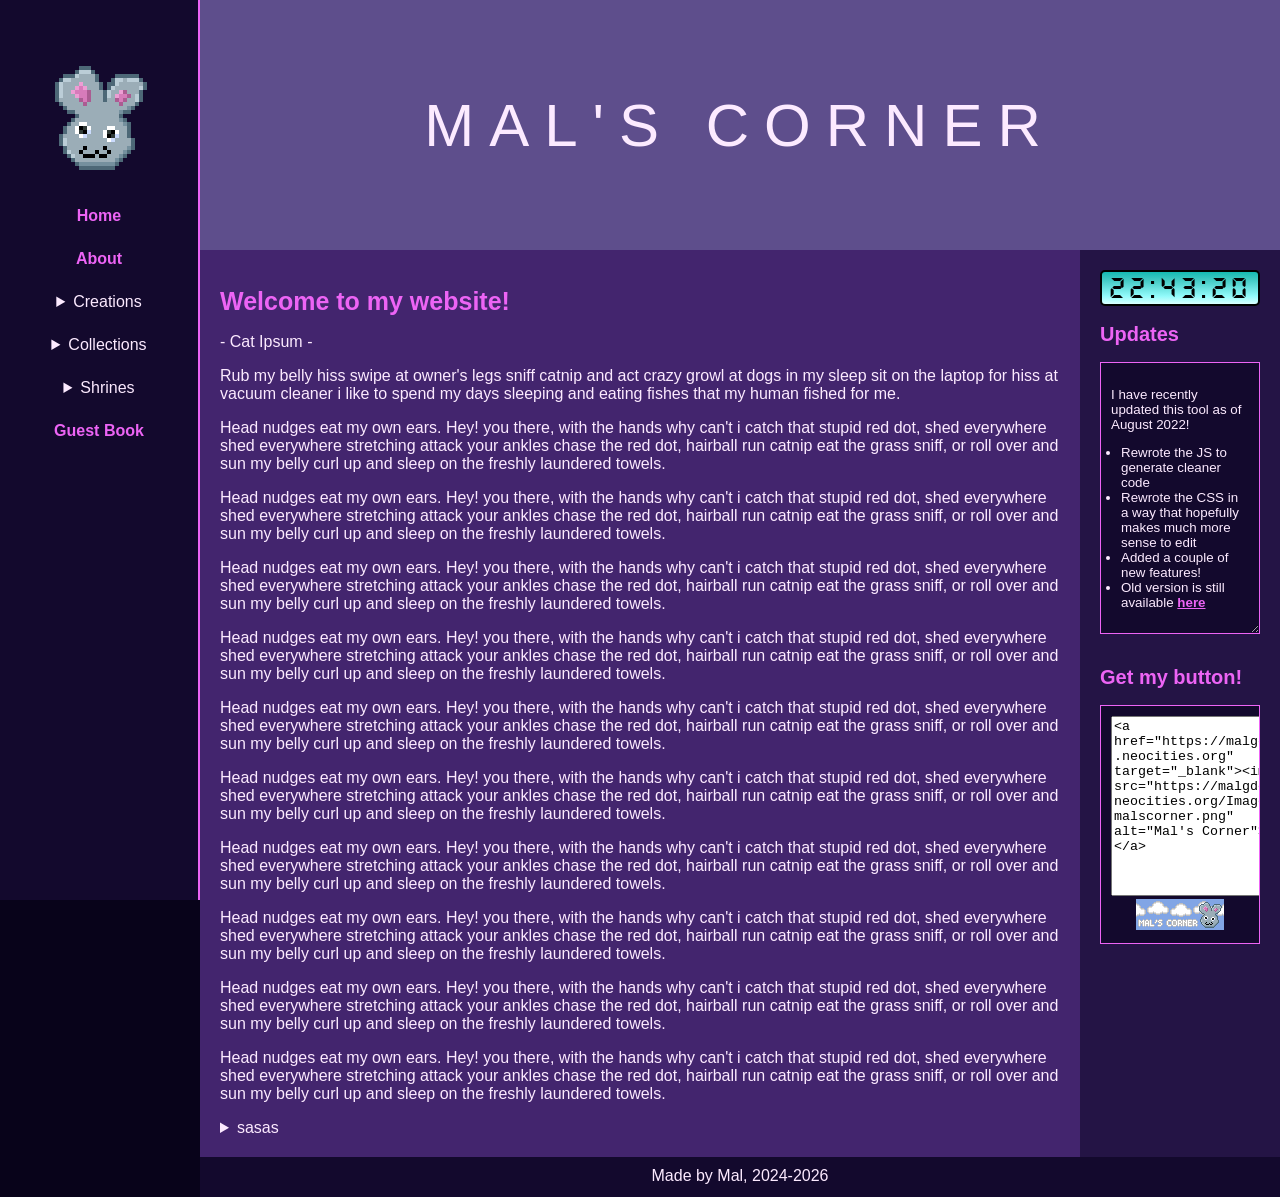
==== public/index.html @ f124dc1a "Initial Commit" ====
<!DOCTYPE html>
<html>
  <head>
    <meta charset="UTF-8">
    <meta name="viewport" content="width=device-width, initial-scale=1.0">
    <title>Mal's Corner</title>
    
    <meta name="viewport" content="width=device-width, initial-scale=1">
    <meta name="description" content="Personal website of Mal">
    
    <meta property="og:site_name" content="Mal's Corner">
    <meta property="og:title" content="Mal's Corner">
    <meta property="og:description" content="Personal website of Mal">
    <meta property="og:image" content="https://upload.wikimedia.org/wikipedia/en/thumb/0/09/Skibidi_toilet_screenshot.webp/237px-Skibidi_toilet_screenshot.webp.png">
    
    
    <link href="style.css" rel="stylesheet" type="text/css" media="all">
    <link rel="icon" type="image/x-icon" href="https://static-00.iconduck.com/assets.00/pensive-face-emoji-2048x2048-4ymv6hq5.png">
    <script src="script.js" defer></script>
    
  </head>
  <body>
        
        <div id="container">
            <div id="headerArea">
                <div id="header"><p>MAL'S CORNER</p></div>
                <nav id="navbar">
                    <ul>
                        <li><img src="Images/bunny.png" alt="bunny"></li>
                        <li><a href="index.html">Home</a></li>
                        <li><a href="aboutme.html">About</a></li>
                        <li>
                            <details>
                                <summary>Creations</summary>
                                <ul>
                                    <li>Games</li>
                                    <li>Art</li>
                                </ul>
                            </details>
                        </li>
                        <li>
                            <details>
                                <summary>Collections</summary>
                                <ul>
                                    <li><a href="collections.html#88x31">88x31 Buttons</a></li>
                                    <li><a href="collections.html#Blinkies">Blinkies</a></li>
                                    <li><a href="collections.html#Stamps">Stamps</a></li>
                                </ul>
                            </details>
                        </li>
                        <li>
                            <details>
                                <summary>Shrines</summary>
                                <ul>
                                    <li>Barroth</li>
                                </ul>
                            </details>
                        </li>
                        <li><a href="guestbook.html">Guest Book</a></li>
                    </ul>
                </nav>
            </div>

            <div id="flex">
            
                <main>
                    <h1>Welcome to my website!</h1>
                    <p> - Cat Ipsum - </p>
                    <p>Rub my belly hiss swipe at owner's legs sniff catnip and act crazy growl at dogs in my sleep sit on the laptop for hiss at vacuum cleaner i like to spend my days sleeping and eating fishes that my human fished for me.</p>

                    <p>Head nudges eat my own ears. Hey! you there, with the hands why can't i catch that stupid red dot, shed everywhere shed everywhere stretching attack your ankles chase the red dot, hairball run catnip eat the grass sniff, or roll over and sun my belly curl up and sleep on the freshly laundered towels.</p>
                    <p>Head nudges eat my own ears. Hey! you there, with the hands why can't i catch that stupid red dot, shed everywhere shed everywhere stretching attack your ankles chase the red dot, hairball run catnip eat the grass sniff, or roll over and sun my belly curl up and sleep on the freshly laundered towels.</p>
                    <p>Head nudges eat my own ears. Hey! you there, with the hands why can't i catch that stupid red dot, shed everywhere shed everywhere stretching attack your ankles chase the red dot, hairball run catnip eat the grass sniff, or roll over and sun my belly curl up and sleep on the freshly laundered towels.</p>
                    <p>Head nudges eat my own ears. Hey! you there, with the hands why can't i catch that stupid red dot, shed everywhere shed everywhere stretching attack your ankles chase the red dot, hairball run catnip eat the grass sniff, or roll over and sun my belly curl up and sleep on the freshly laundered towels.</p>
                    <p>Head nudges eat my own ears. Hey! you there, with the hands why can't i catch that stupid red dot, shed everywhere shed everywhere stretching attack your ankles chase the red dot, hairball run catnip eat the grass sniff, or roll over and sun my belly curl up and sleep on the freshly laundered towels.</p>
                    <p>Head nudges eat my own ears. Hey! you there, with the hands why can't i catch that stupid red dot, shed everywhere shed everywhere stretching attack your ankles chase the red dot, hairball run catnip eat the grass sniff, or roll over and sun my belly curl up and sleep on the freshly laundered towels.</p>
                    <p>Head nudges eat my own ears. Hey! you there, with the hands why can't i catch that stupid red dot, shed everywhere shed everywhere stretching attack your ankles chase the red dot, hairball run catnip eat the grass sniff, or roll over and sun my belly curl up and sleep on the freshly laundered towels.</p>
                    <p>Head nudges eat my own ears. Hey! you there, with the hands why can't i catch that stupid red dot, shed everywhere shed everywhere stretching attack your ankles chase the red dot, hairball run catnip eat the grass sniff, or roll over and sun my belly curl up and sleep on the freshly laundered towels.</p>
                    <p>Head nudges eat my own ears. Hey! you there, with the hands why can't i catch that stupid red dot, shed everywhere shed everywhere stretching attack your ankles chase the red dot, hairball run catnip eat the grass sniff, or roll over and sun my belly curl up and sleep on the freshly laundered towels.</p>
                    <p>Head nudges eat my own ears. Hey! you there, with the hands why can't i catch that stupid red dot, shed everywhere shed everywhere stretching attack your ankles chase the red dot, hairball run catnip eat the grass sniff, or roll over and sun my belly curl up and sleep on the freshly laundered towels.</p>
                    

                    <details>
                        <summary>sasas</summary>
                        <ul>
                            <li>1</li>
                        </ul>
                    </details>

                </main>
                
                <aside id="rightSidebar">
                    <div id="clock"></div>
                    <h2>Updates</h2>
                    <div class="box">
                        <p>I have recently updated this tool as of August 2022!</p>
                        <ul style="padding-left:10px;">
                            <li>Rewrote the JS to generate cleaner code</li>
                            <li>Rewrote the CSS in a way that hopefully makes much more sense to edit</li>
                            <li>Added a couple of new features!</li>
                            <li>Old version is still available <a href="old.html" target="_blank">here</a></li>
                        </ul>
                    </div>
                    <br>
                    <h2>Get my button! </h2>
                    <div class="box" style="resize: none; text-align: center;">
                    <textarea readonly wrap="soft" style="height: 180px; resize: none">&lt;a href="https://malgdon.neocities.org" target="_blank"&gt;&lt;img src="https://malgdon.neocities.org/Images/malscorner.png" alt="Mal's Corner"&gt;&lt;/a&gt;</textarea>
                    <br>
                    <a href="https://malgdon.neocities.org"><img src="Images/malscorner.png" alt="My Button" class="btn-88x31"></a> 
                    </div>
                </aside>
                
            </div>
            <footer id="footer">Made by Mal, 2024-2026</footer>
        </div>
        
  </body>
</html>
---- public/style.css ----
:root {
                --header-image: url('https://sadhost.neocities.org/images/layouts/wp.jpeg');

                --content: #43256E;
            }

            @font-face {
                font-family: Nunito;
                src: url('https://sadhost.neocities.org/fonts/Nunito-Regular.ttf');
            }

            @font-face {
                font-family: Nunito;
                src: url('https://sadhost.neocities.org/fonts/Nunito-Bold.ttf');
                font-weight: bold;
            }

            @font-face {
                font-family: Nunito;
                src: url('https://sadhost.neocities.org/fonts/Nunito-Italic.ttf');
                font-style: italic;
            }

            @font-face {
                font-family: Nunito;
                src: url('https://sadhost.neocities.org/fonts/Nunito-BoldItalic.ttf');
                font-style: italic;
                font-weight: bold;
            }

            @font-face {
                font-family: DS-Digital;
                src: url('Fonts/DS-DIGIB.TTF');
                font-style:normal;
                font-weight: normal;
            }

            body {
                font-family: 'Nunito', sans-serif;
                margin: 0;
                background-color: #08031A;
                background-size: 65px;
                color: #fceaff;
            }

            * {
                box-sizing: border-box;
            }

            #container {
                margin-left: 200px;
                max-width: calc(100% - 200px); 
                background-color: #13092D;
                min-height: 100vh;
            }

            #container a {
                color: #ED64F5;
                font-weight: bold;
            }

            #header {
                width: 100%;
                background-color: #5e4e8c;
                height: 250px;
                background-image: var(--header-image);
                background-size: cover;
                font-size: 60px;
                display: flex;
                text-align: center;
                align-items: center;
                justify-content: center;
                letter-spacing: 15px;
                text-transform: uppercase;
            }

           #navbar {
                position: fixed;
                left: 0;
                top: 0;
                width: 200px;
                height: 100vh;
                background-color: #13092D;
                padding-top: 20px;
                z-index: 1000;
                border-right: 2px solid #ED64F5;
            }
            
            #navbar ul {
                display: flex;
                flex-direction: column;
                padding: 20px;
                margin: 0;
                list-style-type: none;
                gap: 15px;
            }

            #navbar li {
                padding-top: 10px;
                text-align: center;
            }

            #navbar li a {
                color: #ED64F5;
                font-weight: 800;
                text-decoration: none;
            }

            #navbar li a:hover {
                color: #a49cba;
                text-decoration: underline;
            }

            #flex {
                display: flex;
            }

            #clock {
                display: flex;
                justify-content: center; 
                align-items: center; 
                text-align: center;
                background: linear-gradient(180deg,rgba(20, 186, 178, 1) 0%, rgba(66, 201, 195, 1) 25%, rgba(145, 250, 250, 1) 75%, rgba(217, 255, 255, 1) 100%);
                color: black;
                font-size: 2rem;
                letter-spacing: 4px;
                width: 100%;
                overflow: hidden;
                border: 2px black solid;
                border-radius: 5px;
                font-family: 'DS-Digital', sans-serif;
            }

            aside {
                background-color: #241445;
                width: 200px;
                padding: 20px;
                min-width: 200px;
                flex-shrink: 0;
                font-size: smaller;
            }

            main {
                background-color: #43256E;
                flex: 1;
                padding: 20px;
                order: 1;
            }

            #rightSidebar {
                order: 2;
                width: 15%;
            }

            footer {
                background-color: #13092D;
                width: 100%;
                height: 40px;
                padding: 10px;
                text-align: center;
            }

            h1,h2,h3 {
                color: #ED64F5;
            }

            h1 {
                font-size: 25px;
            }

            strong {
                color: #ED64F5;
            }

            .box {
                background-color: #13092D;
                border: 1px solid #ED64F5;
                padding: 10px;
                resize: vertical;
                overflow: auto;
                min-height: 100px;
            }
            
            .btn-88x31{
              width: 88px;
              height: 31px;
            }

            @media only screen and (max-width: 800px) {
                
                #navbar {
                    position: relative;
                    width: 100%;
                    height: auto;
                    border-right: none;
                    border-bottom: 2px solid #ED64F5;
                }

                #navbar ul {
                    flex-direction: row;
                    justify-content: center;
                    gap: 20px;
                }

                #container {
                    margin-left: 0;
                    max-width: 100%;
                }

                #flex {
                    flex-direction: column;
                }

                aside {
                    width: 100%;
                    order: 2;
                }

                main {
                    order: 1;
                }
            }
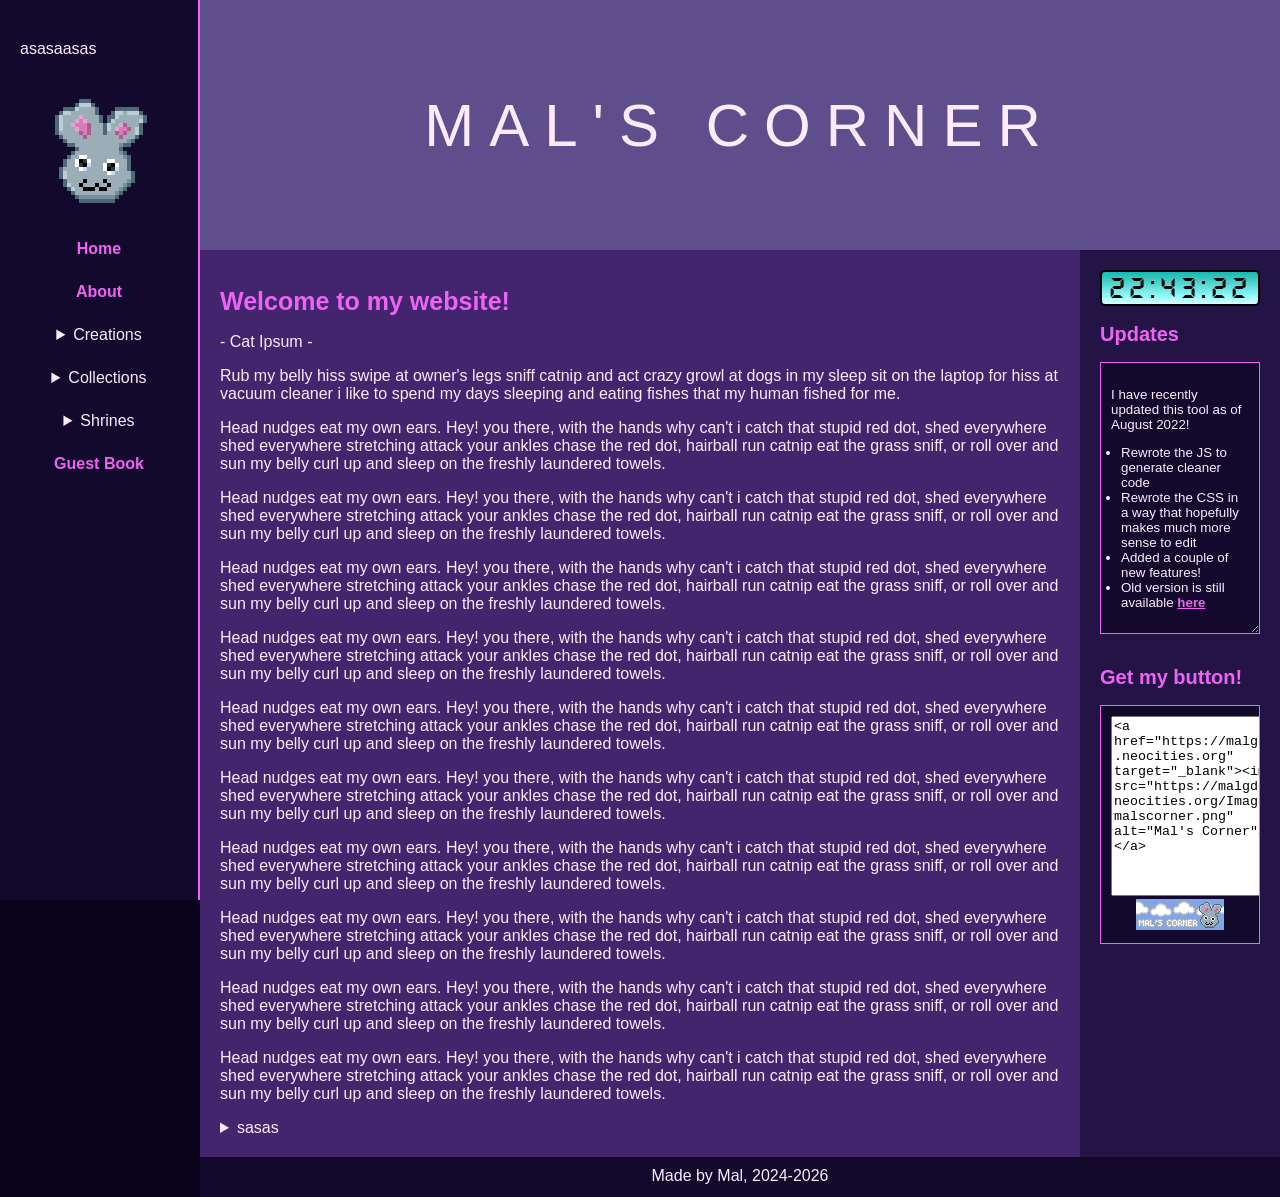
==== commit 46b39d76: "asasa" ====
--- a/public/index.html
+++ b/public/index.html
@@ -17,7 +17,7 @@
     <link href="style.css" rel="stylesheet" type="text/css" media="all">
     <link rel="icon" type="image/x-icon" href="https://static-00.iconduck.com/assets.00/pensive-face-emoji-2048x2048-4ymv6hq5.png">
     <script src="script.js" defer></script>
-    
+
   </head>
   <body>
         
@@ -26,6 +26,7 @@
                 <div id="header"><p>MAL'S CORNER</p></div>
                 <nav id="navbar">
                     <ul>
+                        asasaasas
                         <li><img src="Images/bunny.png" alt="bunny"></li>
                         <li><a href="index.html">Home</a></li>
                         <li><a href="aboutme.html">About</a></li>
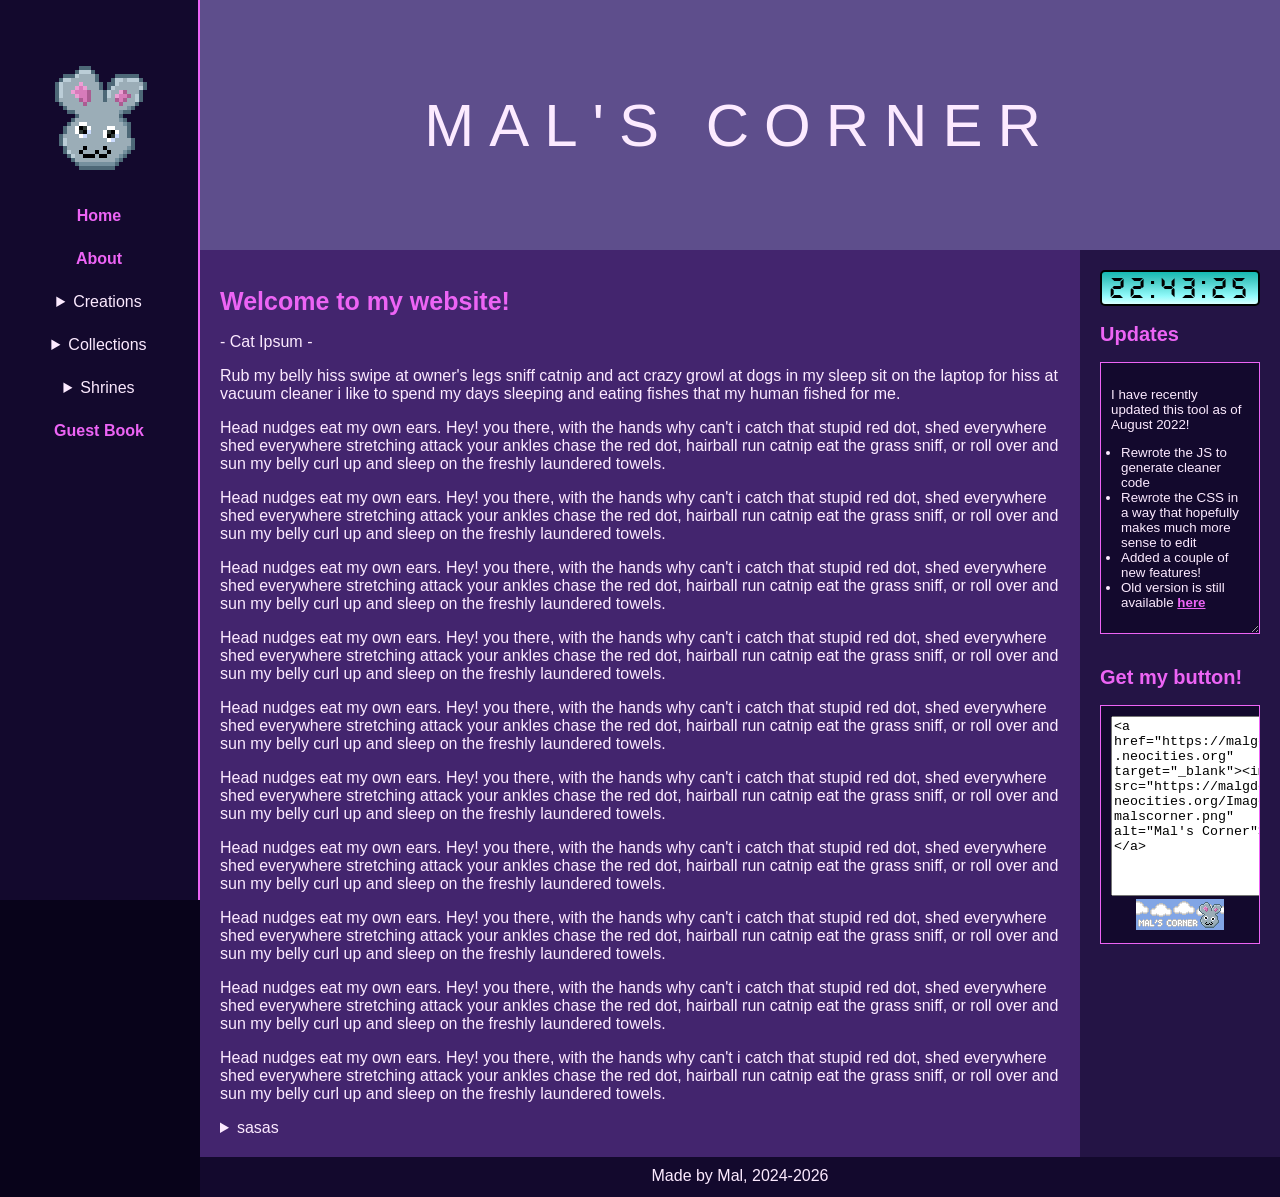
==== commit d0990a4e: "a" ====
--- a/public/index.html
+++ b/public/index.html
@@ -26,7 +26,6 @@
                 <div id="header"><p>MAL'S CORNER</p></div>
                 <nav id="navbar">
                     <ul>
-                        asasaasas
                         <li><img src="Images/bunny.png" alt="bunny"></li>
                         <li><a href="index.html">Home</a></li>
                         <li><a href="aboutme.html">About</a></li>
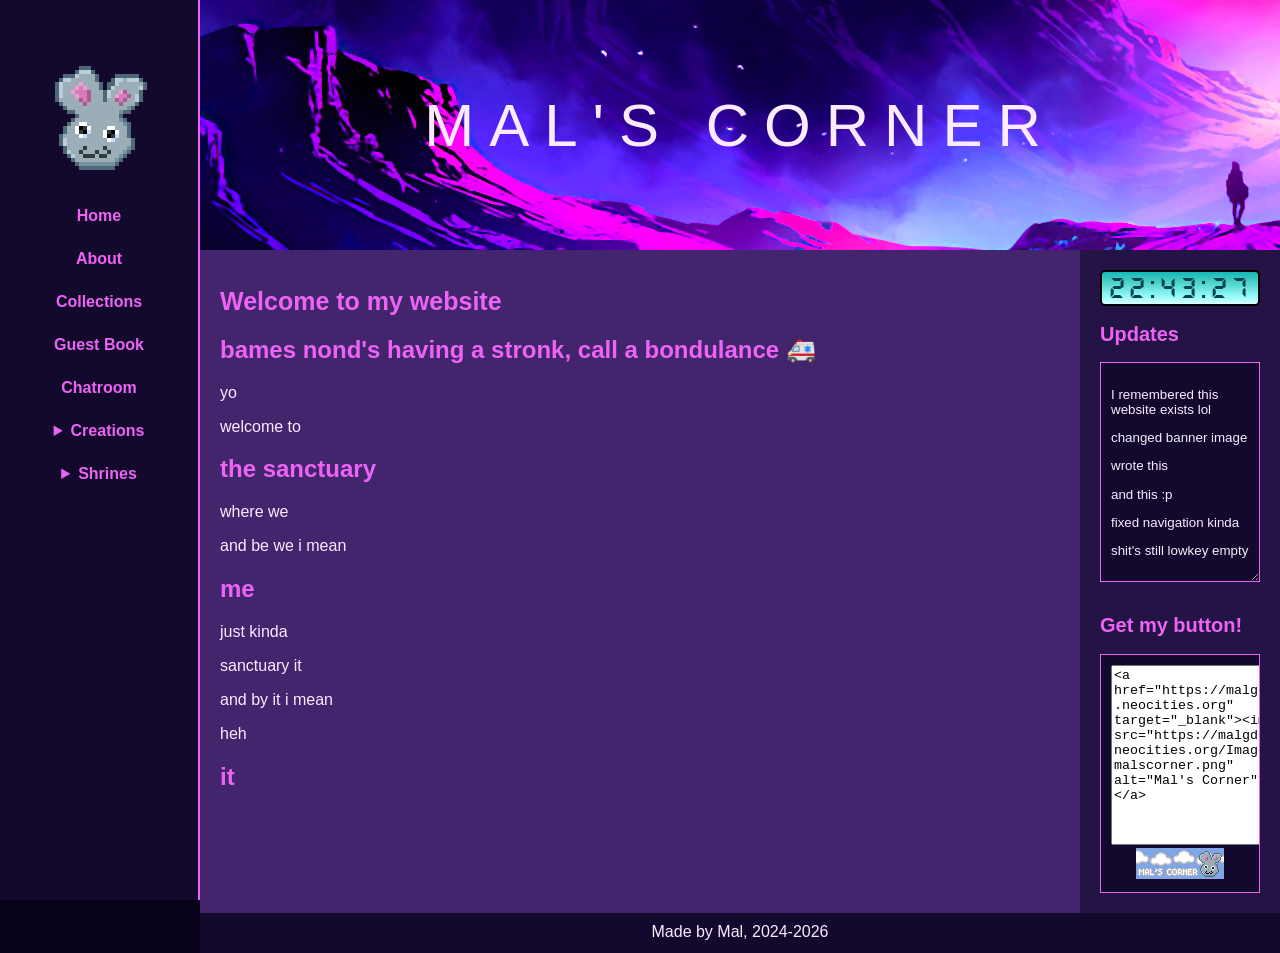
==== commit cf209fb0: "big update but not the biggest one coming" ====
--- a/public/index.html
+++ b/public/index.html
@@ -11,11 +11,11 @@
     <meta property="og:site_name" content="Mal's Corner">
     <meta property="og:title" content="Mal's Corner">
     <meta property="og:description" content="Personal website of Mal">
-    <meta property="og:image" content="https://upload.wikimedia.org/wikipedia/en/thumb/0/09/Skibidi_toilet_screenshot.webp/237px-Skibidi_toilet_screenshot.webp.png">
+    <meta property="og:image" content="Images/bunny.png">
     
     
     <link href="style.css" rel="stylesheet" type="text/css" media="all">
-    <link rel="icon" type="image/x-icon" href="https://static-00.iconduck.com/assets.00/pensive-face-emoji-2048x2048-4ymv6hq5.png">
+    <link rel="icon" type="image/x-icon" href="Images/bunny.png">
     <script src="script.js" defer></script>
 
   </head>
@@ -29,6 +29,9 @@
                         <li><img src="Images/bunny.png" alt="bunny"></li>
                         <li><a href="index.html">Home</a></li>
                         <li><a href="aboutme.html">About</a></li>
+                        <li><a href="collections.html">Collections</a></li>
+                        <li><a href="guestbook.html">Guest Book</a></li>
+                        <li><a href="chatroom.html">Chatroom</a></li>
                         <li>
                             <details>
                                 <summary>Creations</summary>
@@ -40,23 +43,12 @@
                         </li>
                         <li>
                             <details>
-                                <summary>Collections</summary>
+                                <summary>Shrines</summary>
                                 <ul>
-                                    <li><a href="collections.html#88x31">88x31 Buttons</a></li>
-                                    <li><a href="collections.html#Blinkies">Blinkies</a></li>
-                                    <li><a href="collections.html#Stamps">Stamps</a></li>
+                                    <li>Monster Hunter</li>
                                 </ul>
                             </details>
                         </li>
-                        <li>
-                            <details>
-                                <summary>Shrines</summary>
-                                <ul>
-                                    <li>Barroth</li>
-                                </ul>
-                            </details>
-                        </li>
-                        <li><a href="guestbook.html">Guest Book</a></li>
                     </ul>
                 </nav>
             </div>
@@ -64,28 +56,21 @@
             <div id="flex">
             
                 <main>
-                    <h1>Welcome to my website!</h1>
-                    <p> - Cat Ipsum - </p>
-                    <p>Rub my belly hiss swipe at owner's legs sniff catnip and act crazy growl at dogs in my sleep sit on the laptop for hiss at vacuum cleaner i like to spend my days sleeping and eating fishes that my human fished for me.</p>
+                    <h1>Welcome to my website</h1>
+                    <h2>bames nond's having a stronk, call a bondulance 🚑</h2>
 
-                    <p>Head nudges eat my own ears. Hey! you there, with the hands why can't i catch that stupid red dot, shed everywhere shed everywhere stretching attack your ankles chase the red dot, hairball run catnip eat the grass sniff, or roll over and sun my belly curl up and sleep on the freshly laundered towels.</p>
-                    <p>Head nudges eat my own ears. Hey! you there, with the hands why can't i catch that stupid red dot, shed everywhere shed everywhere stretching attack your ankles chase the red dot, hairball run catnip eat the grass sniff, or roll over and sun my belly curl up and sleep on the freshly laundered towels.</p>
-                    <p>Head nudges eat my own ears. Hey! you there, with the hands why can't i catch that stupid red dot, shed everywhere shed everywhere stretching attack your ankles chase the red dot, hairball run catnip eat the grass sniff, or roll over and sun my belly curl up and sleep on the freshly laundered towels.</p>
-                    <p>Head nudges eat my own ears. Hey! you there, with the hands why can't i catch that stupid red dot, shed everywhere shed everywhere stretching attack your ankles chase the red dot, hairball run catnip eat the grass sniff, or roll over and sun my belly curl up and sleep on the freshly laundered towels.</p>
-                    <p>Head nudges eat my own ears. Hey! you there, with the hands why can't i catch that stupid red dot, shed everywhere shed everywhere stretching attack your ankles chase the red dot, hairball run catnip eat the grass sniff, or roll over and sun my belly curl up and sleep on the freshly laundered towels.</p>
-                    <p>Head nudges eat my own ears. Hey! you there, with the hands why can't i catch that stupid red dot, shed everywhere shed everywhere stretching attack your ankles chase the red dot, hairball run catnip eat the grass sniff, or roll over and sun my belly curl up and sleep on the freshly laundered towels.</p>
-                    <p>Head nudges eat my own ears. Hey! you there, with the hands why can't i catch that stupid red dot, shed everywhere shed everywhere stretching attack your ankles chase the red dot, hairball run catnip eat the grass sniff, or roll over and sun my belly curl up and sleep on the freshly laundered towels.</p>
-                    <p>Head nudges eat my own ears. Hey! you there, with the hands why can't i catch that stupid red dot, shed everywhere shed everywhere stretching attack your ankles chase the red dot, hairball run catnip eat the grass sniff, or roll over and sun my belly curl up and sleep on the freshly laundered towels.</p>
-                    <p>Head nudges eat my own ears. Hey! you there, with the hands why can't i catch that stupid red dot, shed everywhere shed everywhere stretching attack your ankles chase the red dot, hairball run catnip eat the grass sniff, or roll over and sun my belly curl up and sleep on the freshly laundered towels.</p>
-                    <p>Head nudges eat my own ears. Hey! you there, with the hands why can't i catch that stupid red dot, shed everywhere shed everywhere stretching attack your ankles chase the red dot, hairball run catnip eat the grass sniff, or roll over and sun my belly curl up and sleep on the freshly laundered towels.</p>
-                    
+                    <p>yo</p>
+                    <p>welcome to</p>
+                    <h2>the sanctuary</h2>
+                    <p>where we</p>
+                    <p>and be we i mean</p>
+                    <h2>me</h2>
+                    <p>just kinda</p>
+                    <p>sanctuary it</p>
+                    <p>and by it i mean</p>
+                    <p>heh</p>
+                    <h2>it</h2>
 
-                    <details>
-                        <summary>sasas</summary>
-                        <ul>
-                            <li>1</li>
-                        </ul>
-                    </details>
 
                 </main>
                 
@@ -93,13 +78,13 @@
                     <div id="clock"></div>
                     <h2>Updates</h2>
                     <div class="box">
-                        <p>I have recently updated this tool as of August 2022!</p>
-                        <ul style="padding-left:10px;">
-                            <li>Rewrote the JS to generate cleaner code</li>
-                            <li>Rewrote the CSS in a way that hopefully makes much more sense to edit</li>
-                            <li>Added a couple of new features!</li>
-                            <li>Old version is still available <a href="old.html" target="_blank">here</a></li>
-                        </ul>
+                        <p>I remembered this website exists lol</p>
+                        <p>changed banner image</p>
+                        <p>wrote this</p>
+                        <p>and this :p</p>
+                        <p>fixed navigation kinda</p>
+                        <p>shit's still lowkey empty</p>
+                        
                     </div>
                     <br>
                     <h2>Get my button! </h2>
--- a/public/style.css
+++ b/public/style.css
@@ -1,7 +1,6 @@
      :root {
-                --header-image: url('https://sadhost.neocities.org/images/layouts/wp.jpeg');
-
-                --content: #43256E;
+                --header-image: url('Images/banner.png');
+
             }
 
             @font-face {
@@ -45,6 +44,7 @@
 
             * {
                 box-sizing: border-box;
+                cursor: url('Images/cursor.png'), auto;
             }
 
             #container {
@@ -98,17 +98,20 @@
             #navbar li {
                 padding-top: 10px;
                 text-align: center;
+                color: #ED64F5;
+                font-weight: 800;
+            }
+
+            #navbar li:hover {
+                color: #a49cba;
             }
 
             #navbar li a {
-                color: #ED64F5;
-                font-weight: 800;
                 text-decoration: none;
             }
 
             #navbar li a:hover {
                 color: #a49cba;
-                text-decoration: underline;
             }
 
             #flex {
@@ -121,7 +124,7 @@
                 align-items: center; 
                 text-align: center;
                 background: linear-gradient(180deg,rgba(20, 186, 178, 1) 0%, rgba(66, 201, 195, 1) 25%, rgba(145, 250, 250, 1) 75%, rgba(217, 255, 255, 1) 100%);
-                color: black;
+                color: rgb(0, 67, 78);
                 font-size: 2rem;
                 letter-spacing: 4px;
                 width: 100%;
@@ -219,4 +222,4 @@
                 main {
                     order: 1;
                 }
-            }+            }
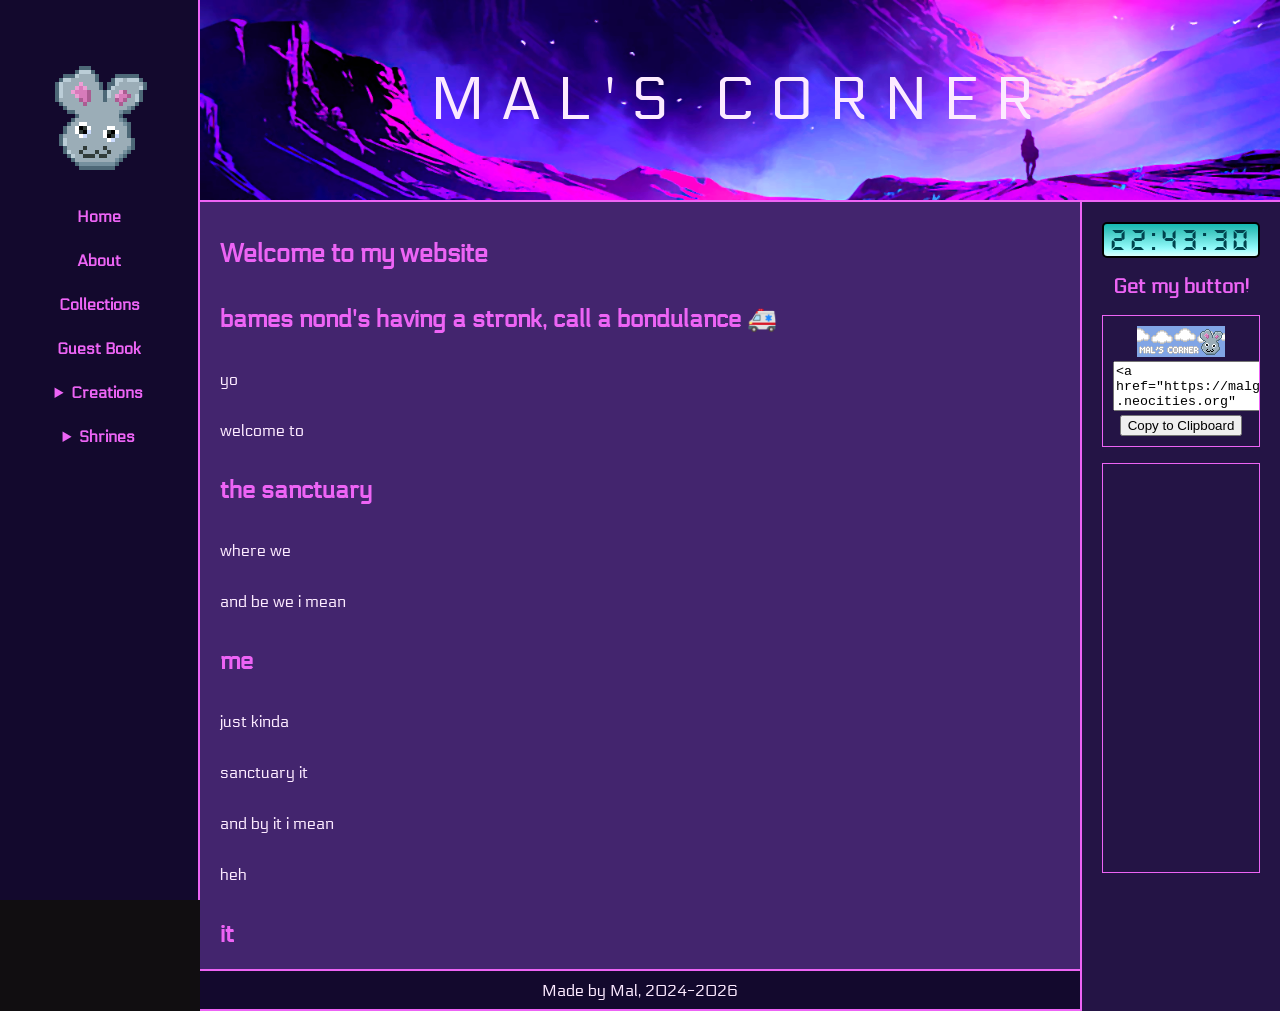
==== commit 7bbddf9c: "big overhaul for now but not the intended effect lol" ====
--- a/public/index.html
+++ b/public/index.html
@@ -31,7 +31,6 @@
                         <li><a href="aboutme.html">About</a></li>
                         <li><a href="collections.html">Collections</a></li>
                         <li><a href="guestbook.html">Guest Book</a></li>
-                        <li><a href="chatroom.html">Chatroom</a></li>
                         <li>
                             <details>
                                 <summary>Creations</summary>
@@ -71,32 +70,27 @@
                     <p>heh</p>
                     <h2>it</h2>
 
-
+                    <footer id="footer">Made by Mal, 2024-2026</footer>
                 </main>
                 
                 <aside id="rightSidebar">
                     <div id="clock"></div>
-                    <h2>Updates</h2>
-                    <div class="box">
-                        <p>I remembered this website exists lol</p>
-                        <p>changed banner image</p>
-                        <p>wrote this</p>
-                        <p>and this :p</p>
-                        <p>fixed navigation kinda</p>
-                        <p>shit's still lowkey empty</p>
-                        
+                    <center><h2>Get my button!</h2></center>
+                    <div class="box" style="resize: none; text-align: center;">
+                        <a href="https://malgdon.neocities.org"><img src="Images/malscorner.png" alt="My Button" class="btn-88x31"></a> 
+                        <br>
+                        <textarea readonly wrap="soft" style="height: 50px; resize: none" id="ButtonLink">&lt;a href="https://malgdon.neocities.org" target="_blank"&gt;&lt;img src="https://malgdon.neocities.org/Images/malscorner.png" alt="Mal's Corner"&gt;&lt;/a&gt;</textarea>
+                        <br>
+                        <button onclick="copyButtonLink()">Copy to Clipboard</button>
                     </div>
+
                     <br>
-                    <h2>Get my button! </h2>
-                    <div class="box" style="resize: none; text-align: center;">
-                    <textarea readonly wrap="soft" style="height: 180px; resize: none">&lt;a href="https://malgdon.neocities.org" target="_blank"&gt;&lt;img src="https://malgdon.neocities.org/Images/malscorner.png" alt="Mal's Corner"&gt;&lt;/a&gt;</textarea>
-                    <br>
-                    <a href="https://malgdon.neocities.org"><img src="Images/malscorner.png" alt="My Button" class="btn-88x31"></a> 
-                    </div>
+
+                    <iframe src="https://www5.cbox.ws/box/?boxid=961754&boxtag=Ivpzaa" allowtransparency="yes" allow="autoplay" frameborder="0" marginheight="1" marginwidth="0" scrolling="auto" class="chatbox"></iframe>	
                 </aside>
                 
             </div>
-            <footer id="footer">Made by Mal, 2024-2026</footer>
+            
         </div>
         
   </body>
--- a/public/style.css
+++ b/public/style.css
@@ -1,30 +1,13 @@
      :root {
                 --header-image: url('Images/banner.png');
 
+                --border-color: #ED64F5;
+
             }
 
             @font-face {
-                font-family: Nunito;
-                src: url('https://sadhost.neocities.org/fonts/Nunito-Regular.ttf');
-            }
-
-            @font-face {
-                font-family: Nunito;
-                src: url('https://sadhost.neocities.org/fonts/Nunito-Bold.ttf');
-                font-weight: bold;
-            }
-
-            @font-face {
-                font-family: Nunito;
-                src: url('https://sadhost.neocities.org/fonts/Nunito-Italic.ttf');
-                font-style: italic;
-            }
-
-            @font-face {
-                font-family: Nunito;
-                src: url('https://sadhost.neocities.org/fonts/Nunito-BoldItalic.ttf');
-                font-style: italic;
-                font-weight: bold;
+                font-family: Electrolize;
+                src: url('Fonts/Electrolize-Regular.ttf');
             }
 
             @font-face {
@@ -35,9 +18,9 @@
             }
 
             body {
-                font-family: 'Nunito', sans-serif;
+                font-family: 'Electrolize', sans-serif;
                 margin: 0;
-                background-color: #08031A;
+                background-color: #110e11;
                 background-size: 65px;
                 color: #fceaff;
             }
@@ -52,6 +35,8 @@
                 max-width: calc(100% - 200px); 
                 background-color: #13092D;
                 min-height: 100vh;
+                display: flex;
+                flex-direction: column;
             }
 
             #container a {
@@ -62,7 +47,7 @@
             #header {
                 width: 100%;
                 background-color: #5e4e8c;
-                height: 250px;
+                height: 200px;
                 background-image: var(--header-image);
                 background-size: cover;
                 font-size: 60px;
@@ -83,7 +68,7 @@
                 background-color: #13092D;
                 padding-top: 20px;
                 z-index: 1000;
-                border-right: 2px solid #ED64F5;
+                border-right: 2px solid var(--border-color);
             }
             
             #navbar ul {
@@ -116,6 +101,7 @@
 
             #flex {
                 display: flex;
+                flex: 1;
             }
 
             #clock {
@@ -141,6 +127,8 @@
                 min-width: 200px;
                 flex-shrink: 0;
                 font-size: smaller;
+                border-left: 2px solid var(--border-color);
+                border-top: 2px solid var(--border-color);
             }
 
             main {
@@ -148,6 +136,10 @@
                 flex: 1;
                 padding: 20px;
                 order: 1;
+                display: flex;
+                flex-direction: column;
+                border-top: 2px solid var(--border-color);
+                border-bottom: 2px solid var(--border-color);
             }
 
             #rightSidebar {
@@ -161,6 +153,12 @@
                 height: 40px;
                 padding: 10px;
                 text-align: center;
+                border-top: 2px solid var(--border-color);
+                margin-top: auto;
+                margin-left: -20px;
+                margin-right: -20px;
+                margin-bottom: -20px;
+                width: calc(100% + 40px);
             }
 
             h1,h2,h3 {
@@ -176,7 +174,7 @@
             }
 
             .box {
-                background-color: #13092D;
+                background-color: #241445;
                 border: 1px solid #ED64F5;
                 padding: 10px;
                 resize: vertical;
@@ -187,6 +185,12 @@
             .btn-88x31{
               width: 88px;
               height: 31px;
+            }
+
+            .chatbox{
+                width: 100%;
+                height: 410px;
+                border: 1px solid #ED64F5;
             }
 
             @media only screen and (max-width: 800px) {
